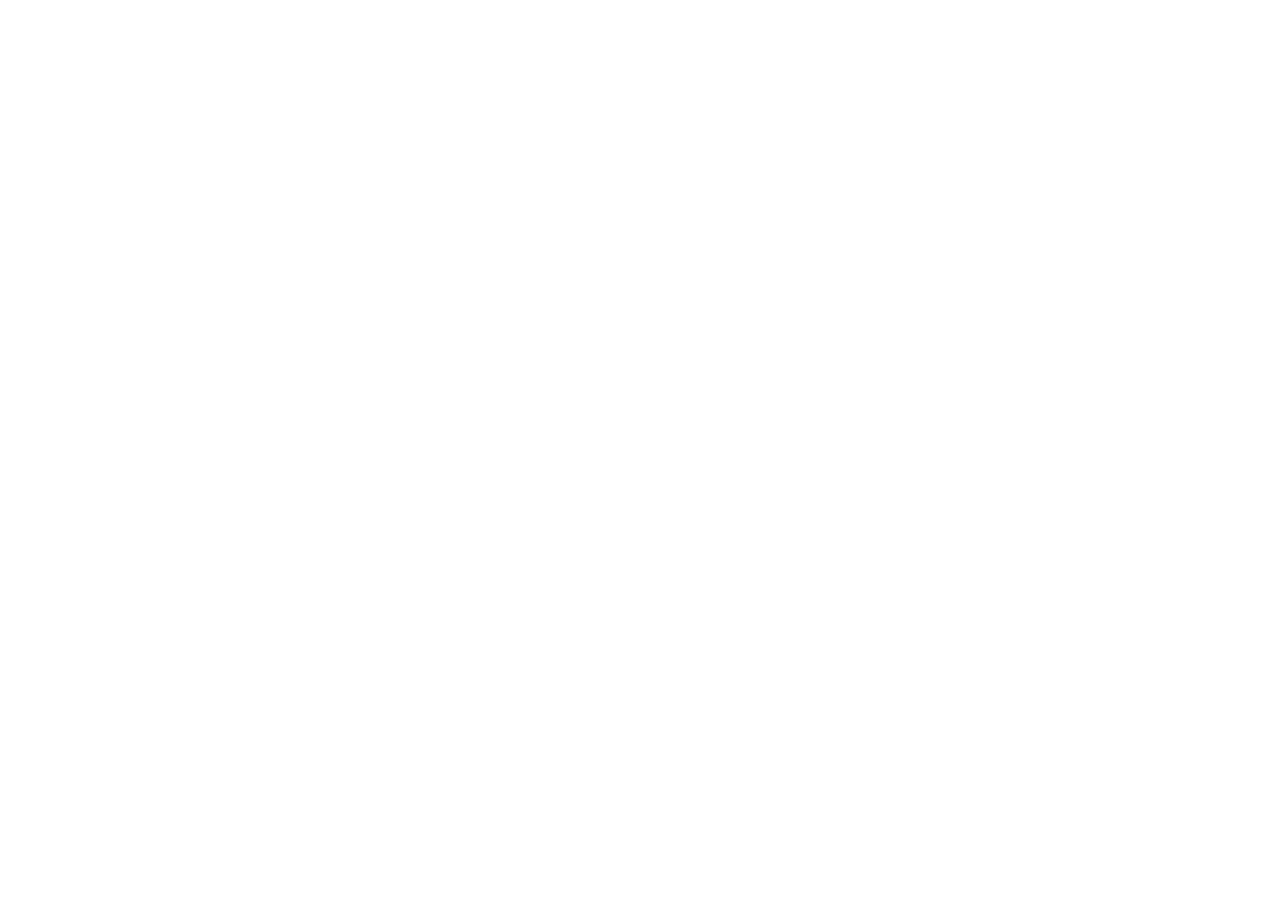
==== index.html @ 66394077 "add structur" ====
<!DOCTYPE html>
<html lang="en" dir="rtl">
  <head>
    <meta charset="UTF-8" />
    <meta http-equiv="X-UA-Compatible" content="IE=edge" />
    <meta name="viewport" content="width=device-width, initial-scale=1.0" />
    <link rel="stylesheet" href="./css/fonts.css" />
    <link rel="stylesheet" href="./css/style.css" />
    <title>Tapsi Demo</title>
  </head>
  <body></body>
</html>
---- css/fonts.css ----
@font-face {
  font-family: "iranYekan";
  font-weight: 400;
  font-style: normal;
  src: url("../assets/fonts/IRANYekanWeb.woff") format("woff");
}

@font-face {
  font-family: "iranYekan";
  font-weight: 700;
  font-style: normal;
  src: url("../assets/fonts/IRANYekanWebBold.woff") format("woff");
}

body, button{
  font-family: "iranYekan";
}
---- css/style.css ----
/* Reset Styles */
*,
*::after,
*::before{
  box-sizing: border-box;
  margin: 0;
  padding: 0;
  list-style: none;
}

/* root variable */
:root{
  --color-primary:#ff5722;
  --color-secondary-light:#fff6f2;
  --color-secondary-dark:#ffa589;
  --color-navbar:#f8f8f8;
  --color-heading:#000000;
  --color-body:#333333;
  --color-white:#ffffff;
}

html{
  font-size: 62.5%;
}

body{
  color: var(--color-body);
  font-size: 1.4rem;
}

h1,h2,h3{
  color: var(--color-heading);
  font-weight: 700;
}

h1{
  font-size: 2.5rem;
}
h2{
  font-size: 2.2rem;
}

@media screen and (min-width:1024px) {
  body{
    font-size: 1.8rem;
  }
  h1{
    font-size: 5rem;
  }
  h2{
    font-size: 3.5rem;
  }
}

/* buttons */
.btn{
  outline: 0;
  border: 0;
  padding: 2rem 2.5rem;
  border-radius: 8px;
  cursor: pointer;
  margin: 1rem 0;
  white-space: nowrap;
  text-align: center;
  font-size: 1.4rem;
}

.btn--primary{
  background-color: var(--color-primary);
  color: var(--color-white);
}

.btn--secondary{
  background-color: var(--color-secondary-dark);
  color: var(--color-white);
}

.btn-block{
  width: 100%;
  font-size: 1.6rem;
}

@media screen and (min-width:1024px) {
  .btn{
    font-size: 1.6rem;
  }
  .btn-block{
    font-size: 2rem;
  }
}
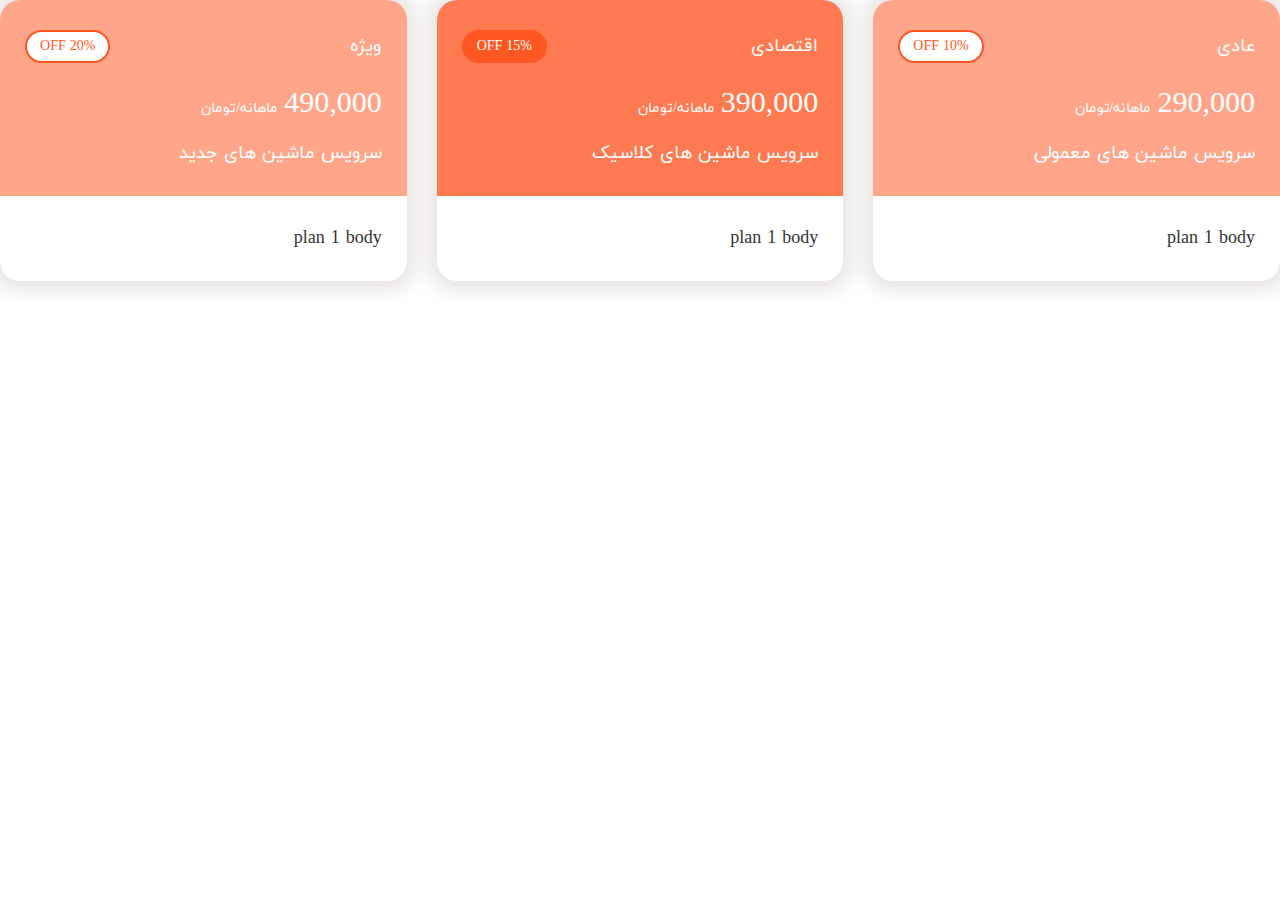
==== commit 0fb3a1fc: "add plan abd its css" ====
--- a/index.html
+++ b/index.html
@@ -8,5 +8,50 @@
     <link rel="stylesheet" href="./css/style.css" />
     <title>Tapsi Demo</title>
   </head>
-  <body></body>
+  <body>
+    <section class="block-plan">
+      <div class="plan">
+        <div class="card card--secondary">
+          <header class="card__header">
+            <span class="plan__introduction">
+              <span class="plan__name">عادی</span>
+              <span class="badge">10% off</span>
+            </span>
+            <span class="plan__price">290,000</span>
+            <span class="plan__billing-cycle">ماهانه/تومان</span>
+            <span class="plan__description">سرویس ماشین های معمولی</span>
+          </header>
+          <div class="card__body">plan 1 body</div>
+        </div>
+      </div>
+      <div class="plan">
+        <div class="card card--primary">
+          <header class="card__header">
+            <span class="plan__introduction">
+              <span class="plan__name">اقتصادی</span>
+              <span class="badge badge--primary">15% off</span>
+            </span>
+            <span class="plan__price">390,000</span>
+            <span class="plan__billing-cycle">ماهانه/تومان</span>
+            <span class="plan__description">سرویس ماشین های کلاسیک</span>
+          </header>
+          <div class="card__body">plan 1 body</div>
+        </div>
+      </div>
+      <div class="plan">
+        <div class="card card--secondary">
+          <header class="card__header">
+            <span class="plan__introduction">
+              <span class="plan__name">ویژه</span>
+              <span class="badge">20% off</span>
+            </span>
+            <span class="plan__price">490,000</span>
+            <span class="plan__billing-cycle">ماهانه/تومان</span>
+            <span class="plan__description">سرویس ماشین های جدید</span>
+          </header>
+          <div class="card__body">plan 1 body</div>
+        </div>
+      </div>
+    </section>
+  </body>
 </html>
--- a/css/style.css
+++ b/css/style.css
@@ -5,12 +5,13 @@
   box-sizing: border-box;
   margin: 0;
   padding: 0;
-  list-style: none;
+  /* list-style: none; */
 }
 
 /* root variable */
 :root{
   --color-primary:#ff5722;
+  --color-primary-light:#ff7a50;
   --color-secondary-light:#fff6f2;
   --color-secondary-dark:#ffa589;
   --color-navbar:#f8f8f8;
@@ -87,4 +88,100 @@
   .btn-block{
     font-size: 2rem;
   }
-}+}
+
+/* Badge */
+.badge{
+  display: inline-block;
+  padding: .5rem 1.3rem;
+  border-radius: 32px;
+  text-transform: uppercase;
+  background-color: var(--color-white);
+  border: 2px solid var(--color-primary);
+  color: var(--color-primary);
+  font-size: 1.2rem;
+}
+.badge--primary{
+  background-color: var(--color-primary);
+  color: var(--color-white);
+}
+@media screen and (min-width:1024px) {
+  .badge{
+    font-size: 1.4rem;
+  }
+}
+
+/* List */
+.list{
+  list-style: none;
+  font-size: 1.6rem;
+}
+.list--inline .list__item{
+  display: inline-block;
+  margin-left: 2rem;
+}
+.list--tick .list__item::before{
+  content: "";
+  width: 20px;
+  height: 20px;
+  background: url("../assets/icons/Tick\ Square\ -\ 1.svg") no-repeat;
+  padding-right: 3rem;
+}
+.list--tick .list__item{
+  margin-bottom: 1.5rem;
+}
+@media screen and (min-width:1024px) {
+  .list--tick .list__item{
+    font-size: 1.8rem;
+    margin-bottom: 10rem;
+  }
+}
+
+/* Plan */
+.block-plan{
+  display: grid;
+  gap: 2rem 3rem;
+}
+.plan{
+  max-width: 500px;
+}
+.plan__introduction{
+  display: flex;
+  justify-content: space-between;
+  align-items: center;
+  margin-bottom: 2rem;
+}
+.plan__price{
+  font-size: 3rem;
+}
+.plan__billing-cycle{
+  font-size: 1.4rem;
+}
+.plan__description{
+  display: block;
+  margin-top: 1.5rem;
+}
+@media screen and (min-width:1024px) {
+  .block-plan{
+    grid-template-columns: repeat(3, 1fr);
+  }
+}
+.card{
+  border-radius: 20px;
+  overflow: hidden;
+  font-size: 1.8rem;
+  box-shadow: 0 0 20px 10px #e9e4e4;
+}
+.card--primary .card__header{
+  background-color: var(--color-primary-light);
+}
+.card--secondary .card__header{
+  background-color: var(--color-secondary-dark);
+}
+.card__header, .card__body{
+  padding: 3rem 2.5rem;
+}
+.card__header{
+  background-color: var(--color-secondary-dark);
+  color: var(--color-white);
+}
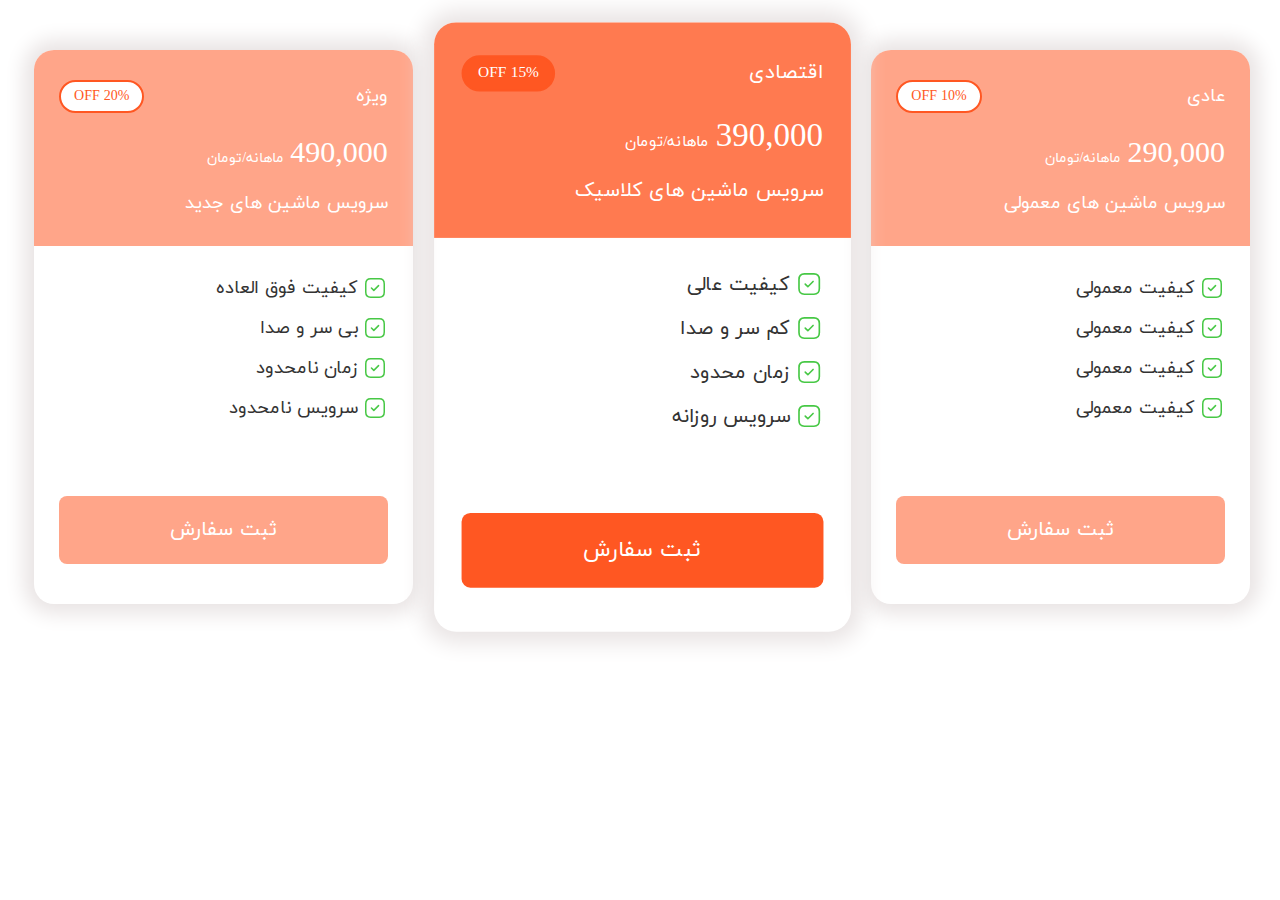
==== commit 55e2661d: "add css to plans" ====
--- a/index.html
+++ b/index.html
@@ -21,10 +21,18 @@
             <span class="plan__billing-cycle">ماهانه/تومان</span>
             <span class="plan__description">سرویس ماشین های معمولی</span>
           </header>
-          <div class="card__body">plan 1 body</div>
+          <div class="card__body">
+            <ul class="list list--tick">
+              <li class="list__item">کیفیت معمولی</li>
+              <li class="list__item">کیفیت معمولی</li>
+              <li class="list__item">کیفیت معمولی</li>
+              <li class="list__item">کیفیت معمولی</li>
+            </ul>
+            <button class="btn btn--secondary btn--block">ثبت سفارش</button>
+          </div>
         </div>
       </div>
-      <div class="plan">
+      <div class="plan plan--popular">
         <div class="card card--primary">
           <header class="card__header">
             <span class="plan__introduction">
@@ -35,7 +43,15 @@
             <span class="plan__billing-cycle">ماهانه/تومان</span>
             <span class="plan__description">سرویس ماشین های کلاسیک</span>
           </header>
-          <div class="card__body">plan 1 body</div>
+          <div class="card__body">
+            <ul class="list list--tick">
+              <li class="list__item">کیفیت عالی</li>
+              <li class="list__item">کم سر و صدا</li>
+              <li class="list__item">زمان محدود</li>
+              <li class="list__item">سرویس روزانه</li>
+            </ul>
+            <button class="btn btn--primary btn--block">ثبت سفارش</button>
+          </div>
         </div>
       </div>
       <div class="plan">
@@ -49,7 +65,16 @@
             <span class="plan__billing-cycle">ماهانه/تومان</span>
             <span class="plan__description">سرویس ماشین های جدید</span>
           </header>
-          <div class="card__body">plan 1 body</div>
+          <div class="card__body">
+            <ul class="list list--tick">
+              <li class="list__item">کیفیت فوق العاده</li>
+              <li class="list__item">بی سر و صدا</li>
+              <li class="list__item">زمان نامحدود</li>
+              <li class="list__item">سرویس نامحدود </li>
+            </ul>
+            <button class="btn btn--secondary btn--block">ثبت سفارش</button>
+          </div>
+          </div>
         </div>
       </div>
     </section>
--- a/css/style.css
+++ b/css/style.css
@@ -76,16 +76,16 @@
   color: var(--color-white);
 }
 
-.btn-block{
+.btn--block{
   width: 100%;
   font-size: 1.6rem;
 }
 
 @media screen and (min-width:1024px) {
   .btn{
-    font-size: 1.6rem;
-  }
-  .btn-block{
+    font-size: 1.8rem;
+  }
+  .btn--block{
     font-size: 2rem;
   }
 }
@@ -125,7 +125,8 @@
   width: 20px;
   height: 20px;
   background: url("../assets/icons/Tick\ Square\ -\ 1.svg") no-repeat;
-  padding-right: 3rem;
+  padding-right: 2.5rem;
+  margin-left: .5rem;
 }
 .list--tick .list__item{
   margin-bottom: 1.5rem;
@@ -133,17 +134,23 @@
 @media screen and (min-width:1024px) {
   .list--tick .list__item{
     font-size: 1.8rem;
-    margin-bottom: 10rem;
   }
 }
 
 /* Plan */
 .block-plan{
   display: grid;
-  gap: 2rem 3rem;
+  gap: 5rem 3rem;
+  max-width: 95%;
+  margin: 5rem 3rem;
 }
 .plan{
-  max-width: 500px;
+  max-width: 450px;
+  font-size: 1.8rem;
+  transition: all 0.2s ease-in;
+}
+.plan:hover{
+  transform: scale(1.05);
 }
 .plan__introduction{
   display: flex;
@@ -161,9 +168,24 @@
   display: block;
   margin-top: 1.5rem;
 }
+.plan .btn--block{
+  margin-top: 6rem;
+}
+.plan--popular{
+  transform: scale(1.1);
+}
+.plan--popular:hover{
+  transform: scale(1.15);
+}
 @media screen and (min-width:1024px) {
   .block-plan{
     grid-template-columns: repeat(3, 1fr);
+  }
+  .block-plan{
+    display: grid;
+    gap: 2rem 4rem;
+    max-width: 95%;
+    margin: 5rem 3rem;
   }
 }
 .card{
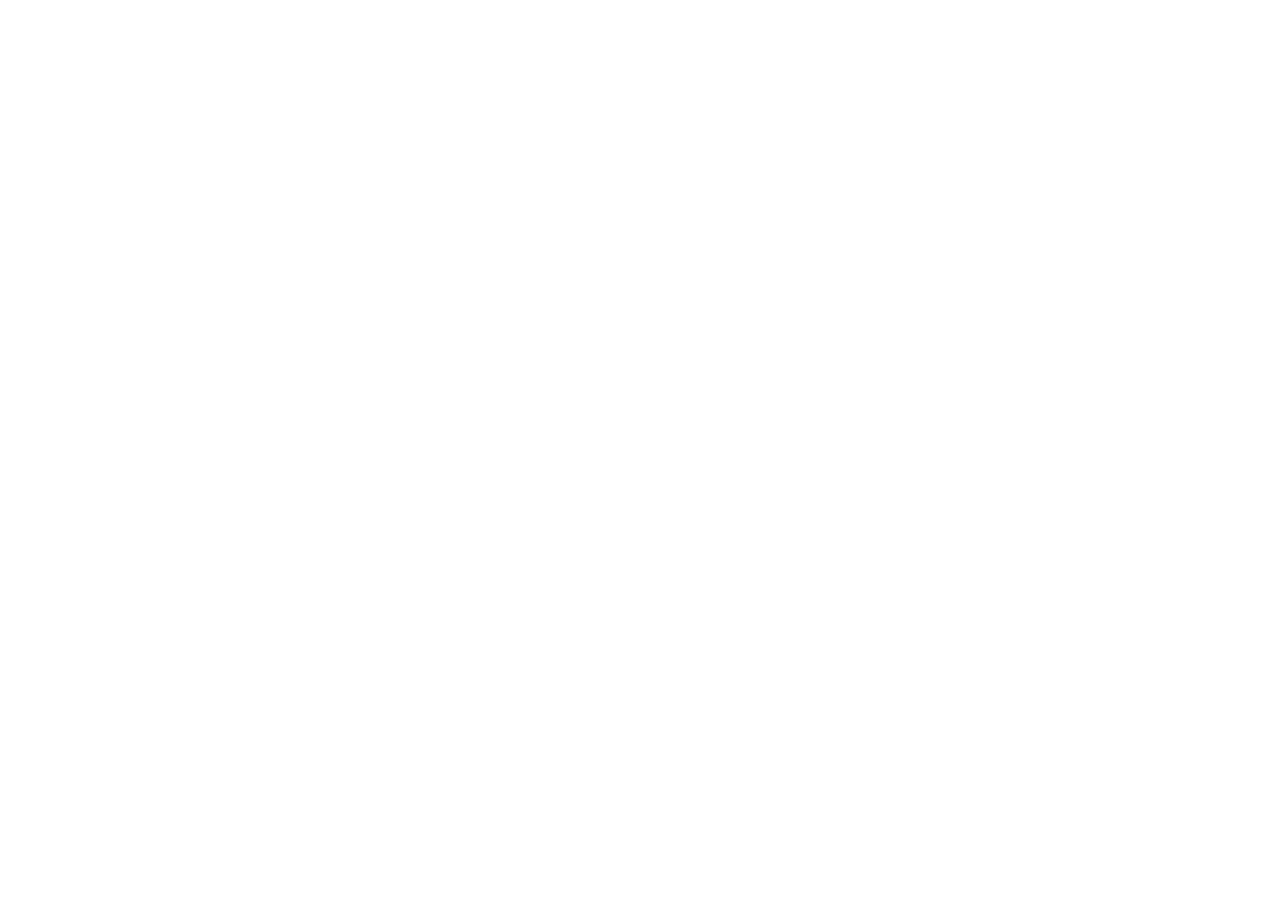
==== commit f11f4f6e: "make responsive plans" ====
--- a/index.html
+++ b/index.html
@@ -9,74 +9,6 @@
     <title>Tapsi Demo</title>
   </head>
   <body>
-    <section class="block-plan">
-      <div class="plan">
-        <div class="card card--secondary">
-          <header class="card__header">
-            <span class="plan__introduction">
-              <span class="plan__name">عادی</span>
-              <span class="badge">10% off</span>
-            </span>
-            <span class="plan__price">290,000</span>
-            <span class="plan__billing-cycle">ماهانه/تومان</span>
-            <span class="plan__description">سرویس ماشین های معمولی</span>
-          </header>
-          <div class="card__body">
-            <ul class="list list--tick">
-              <li class="list__item">کیفیت معمولی</li>
-              <li class="list__item">کیفیت معمولی</li>
-              <li class="list__item">کیفیت معمولی</li>
-              <li class="list__item">کیفیت معمولی</li>
-            </ul>
-            <button class="btn btn--secondary btn--block">ثبت سفارش</button>
-          </div>
-        </div>
-      </div>
-      <div class="plan plan--popular">
-        <div class="card card--primary">
-          <header class="card__header">
-            <span class="plan__introduction">
-              <span class="plan__name">اقتصادی</span>
-              <span class="badge badge--primary">15% off</span>
-            </span>
-            <span class="plan__price">390,000</span>
-            <span class="plan__billing-cycle">ماهانه/تومان</span>
-            <span class="plan__description">سرویس ماشین های کلاسیک</span>
-          </header>
-          <div class="card__body">
-            <ul class="list list--tick">
-              <li class="list__item">کیفیت عالی</li>
-              <li class="list__item">کم سر و صدا</li>
-              <li class="list__item">زمان محدود</li>
-              <li class="list__item">سرویس روزانه</li>
-            </ul>
-            <button class="btn btn--primary btn--block">ثبت سفارش</button>
-          </div>
-        </div>
-      </div>
-      <div class="plan">
-        <div class="card card--secondary">
-          <header class="card__header">
-            <span class="plan__introduction">
-              <span class="plan__name">ویژه</span>
-              <span class="badge">20% off</span>
-            </span>
-            <span class="plan__price">490,000</span>
-            <span class="plan__billing-cycle">ماهانه/تومان</span>
-            <span class="plan__description">سرویس ماشین های جدید</span>
-          </header>
-          <div class="card__body">
-            <ul class="list list--tick">
-              <li class="list__item">کیفیت فوق العاده</li>
-              <li class="list__item">بی سر و صدا</li>
-              <li class="list__item">زمان نامحدود</li>
-              <li class="list__item">سرویس نامحدود </li>
-            </ul>
-            <button class="btn btn--secondary btn--block">ثبت سفارش</button>
-          </div>
-          </div>
-        </div>
-      </div>
-    </section>
+    
   </body>
 </html>
--- a/css/style.css
+++ b/css/style.css
@@ -140,8 +140,9 @@
 /* Plan */
 .block-plan{
   display: grid;
-  gap: 5rem 3rem;
-  max-width: 95%;
+  gap: 8rem 5rem;
+  justify-content: center;
+  grid-template-columns: repeat(auto-fit,minmax(250px,350px));
   margin: 5rem 3rem;
 }
 .plan{
@@ -178,14 +179,9 @@
   transform: scale(1.15);
 }
 @media screen and (min-width:1024px) {
-  .block-plan{
-    grid-template-columns: repeat(3, 1fr);
-  }
-  .block-plan{
-    display: grid;
-    gap: 2rem 4rem;
-    max-width: 95%;
-    margin: 5rem 3rem;
+  
+  .plan .btn--block{
+    font-size: 1.8rem;
   }
 }
 .card{
@@ -207,3 +203,8 @@
   background-color: var(--color-secondary-dark);
   color: var(--color-white);
 }
+
+/* Container */
+.container{
+  margin: 0 auto;
+}